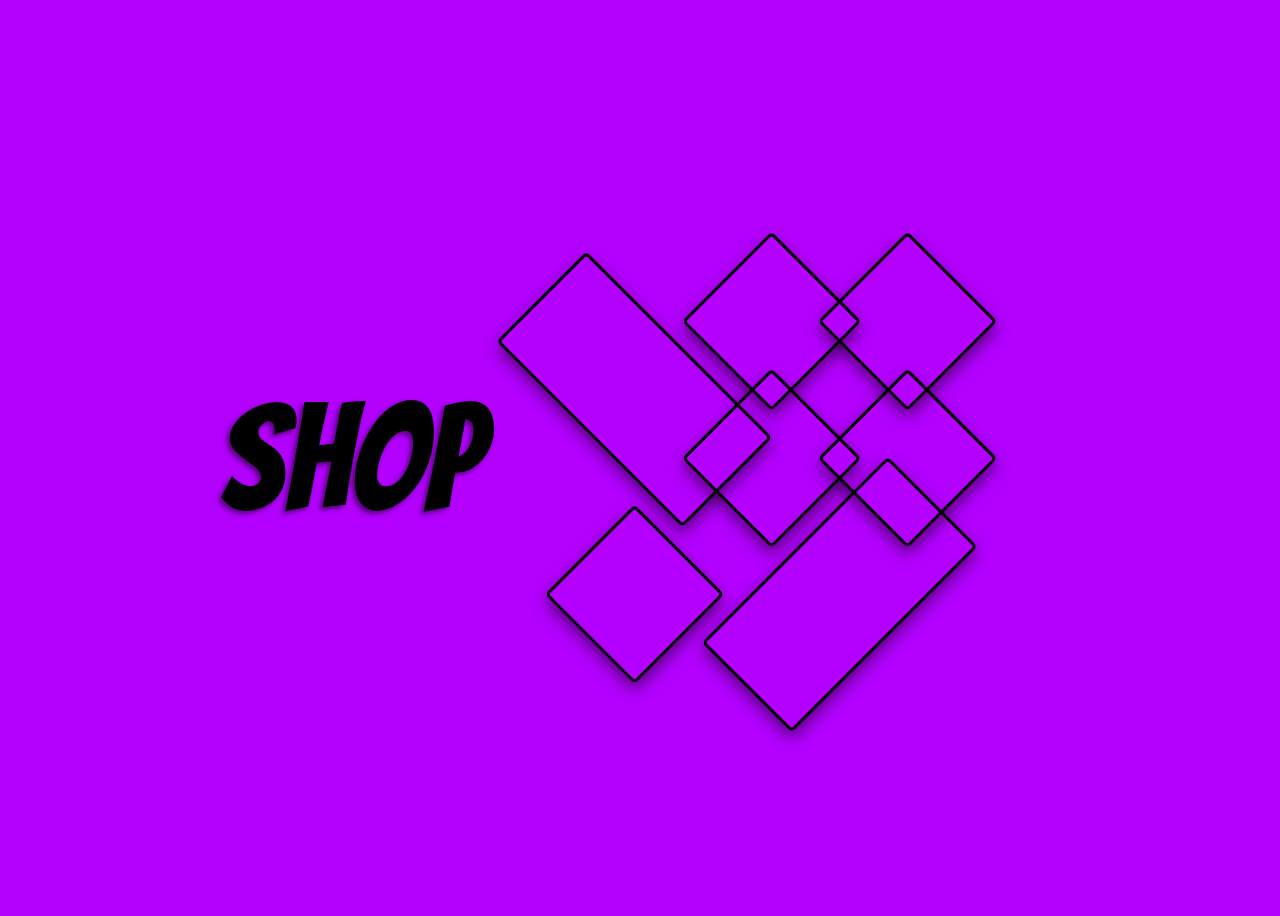
==== index.html @ 8e3a1a27 "v1.0.0" ====
<!DOCTYPE html>
<html lang="en" >
<head>
  <meta charset="UTF-8">
  <title>Shop | straight-code</title>
  <link rel="stylesheet" href="./style.css">

</head>
<body>
<!-- partial:index.partial.html -->
<a class="company" href="https://shop.straight-code.xyz" target="blank">SHOP</a>
<div class="container">
  <div class="item">
    <div class="hi"><span>🦄</span></div>
  </div>
  <div class="item">
    <div class="hi"><span>😎</span></div>
  </div>
  <div class="item">
    <div class="hi"><span>⚽️</span></div>
  </div>
  <div class="item">
    <div class="hi"><span>🏃</span></div>
  </div>
  <div class="item">
    <div class="hi"><span>🔥</span></div>
  </div>
  <div class="item">
    <div class="hi"><span>❤️</span></div>
  </div>
  <div class="item">
    <div class="hi"><span>🏀</span></div>
  </div>
</div><a class="company" href="https://shop.straight-code.xyz" target="blank"></a>
<!-- <div id="jin">Created by <a href="https://straight-code.xyz" target="blank">straight-code</a></div> -->
<!-- partial -->
  
</body>
</html>
---- style.css ----
@import url('https://fonts.googleapis.com/css?family=Bangers');
a, a:visited {
  text-decoration: none;
  color: black;
}
body {
  height: 100vh;
  background: #b300ff;
  display: flex;
  justify-content: center;
  align-items: center;
  font-family: 'Bangers', serif;
}
.container {
  min-height: 400px;
  min-width: 400px;
  padding: 10px;
  border-radius: 5px;
  display: grid;
  grid-template-columns: repeat(3, 1fr);
  grid-template-rows: repeat(3, 1fr);
  grid-gap: 10px;
}
 
.item {
  background: black;
  border-radius: 5px;
  position: relative;
  overflow: hidden;
  cursor: pointer;
  transform: rotate(-45deg);
  border: 3px solid black;
  box-shadow: -5px 5px 15px rgba(0,0,0,.5);
  transition: all .3s;
}
.item:hover {
  transform: scale(1.5);
  position: relative;
  z-index: 10;
}
.item:hover::before {
  opacity: 1;
}
.item:hover .hi {
  transform: translate(-50%, -50%) rotate(45deg);
}

.item::before {
  content: '';
  height: 100%;
  width: 100%;
  position: absolute;
  background: rgba(0,0,0,.6);
  opacity: 0;
  transition: all .4s;
  
}
.item:nth-child(1) {
  background: url("https://github.com/straight-code.png");
  background-size: cover;
  background-position: center;
  grid-row: 1 / 3;
/*   transform: rotate(45deg); */
  
}
.item:nth-child(2) {
  background: url("https://github.com/straight-code.png");
  background-size: cover;
  background-position: center;
/*   transform: rotate(45deg); */
  
}
.item:nth-child(3) {
  background: url("https://github.com/straight-code.png");
  background-size: cover;
  background-position: center;
/*   grid-row: 1 / 3; */
}
.item:nth-child(4) {
  background: url("https://github.com/straight-code.png");
  background-size: cover;
  background-position: center;
  postion: relative;
  z-index: 6;
}
.item:nth-child(5) {
  background: url("https://github.com/straight-code.png");
  background-size: cover;
  background-position: center;
}
.item:nth-child(6) {
  background: url("https://github.com/straight-code.png");
  background-size: cover;
  background-position: center;
}
.item:nth-child(7) {
  background: url("https://github.com/straight-code.png");
  background-size: cover;
  background-position: center;
/*   transform: rotate(45deg); */
  grid-column: 2 / 4;
  
}

.hi {
  position: absolute;
  height: 50px;
  width: 50px;
  display: flex;
  justify-content: center;
  align-items: center;
  background: linear-gradient(#b300ff,#ffffff);
  top: 50%;
  left: 50%;
  transform: translate(-60%, -250px) rotate(45deg);
  border-radius: 10px;
  transition: all .5s;
}

 .hi span {
  transform: rotate(-45deg);
  font-size: 22px;
}

.company {
  font-size: 150px;
  margin: 80px;
  text-shadow: -3px 3px 5px rgba(0,0,0,.5);
  transition: all .4s;
  transform-origin: center;
  cursor: pointer;
}
.company:hover {
  transform: scale(1.2);
  text-shadow: 0 10px 15px rgba(0,0,0,.5);
}

#jin {
  position: absolute;
  font-size: 18px;
  bottom: 5px;
  left: 10px;
}
 
#jin:hover > a {
  color: royalblue;
  transform: scale(1.5);
}
a {
    display: inline-block;
    transition: all .3s;
    transform-origin: bottom left;
  }

@media only screen and (max-width: 1100px) {
    .container {
      transform: scale(.7);
    }
    .company {
      margin: 0;
      font-size: 50px;
    }
}
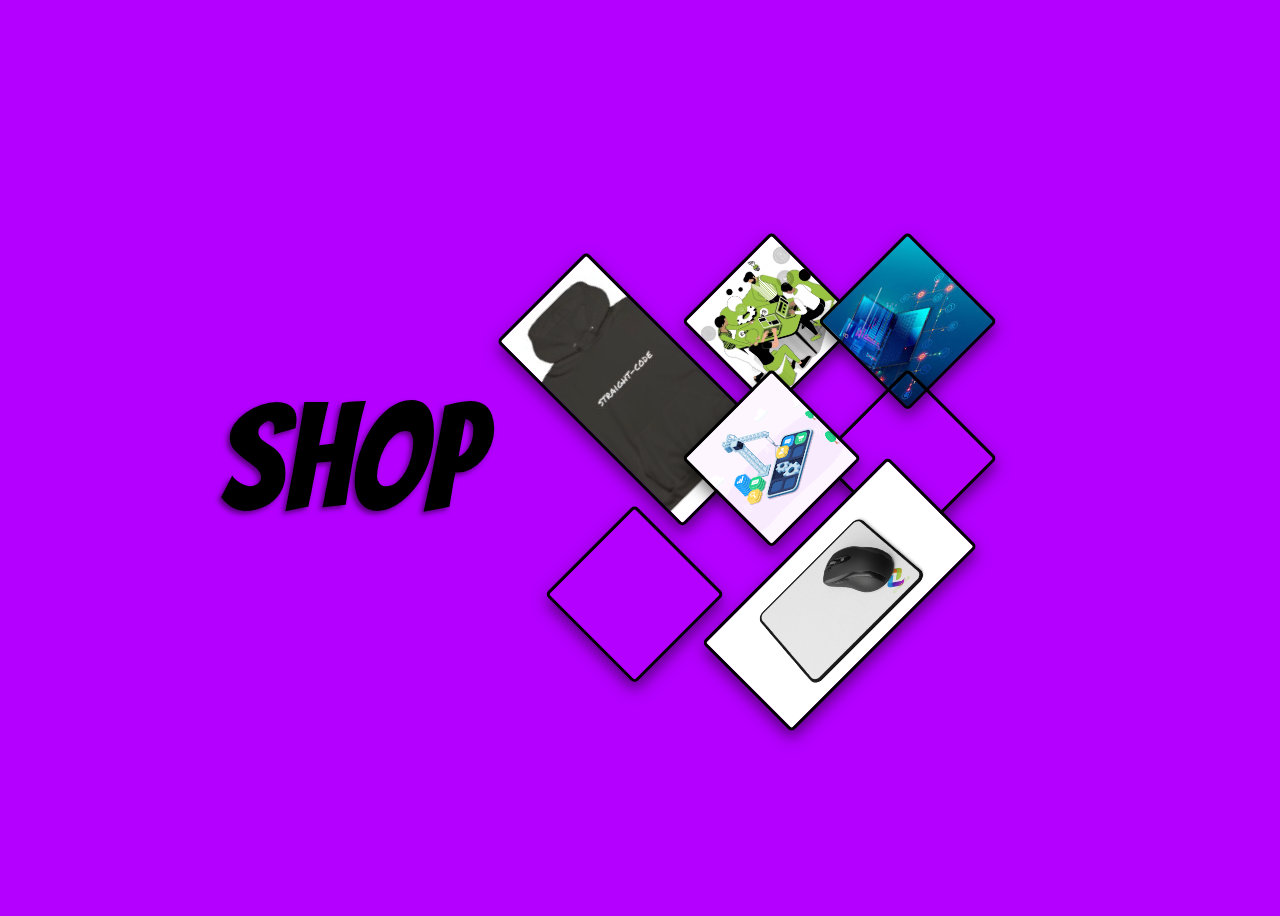
==== commit e988c2da: "v1.0.1" ====
--- a/index.html
+++ b/index.html
@@ -11,25 +11,25 @@
 <a class="company" href="https://shop.straight-code.xyz" target="blank">SHOP</a>
 <div class="container">
   <div class="item">
-    <div class="hi"><span>🦄</span></div>
+    <div class="hi"><span>✅</span></div>
   </div>
   <div class="item">
-    <div class="hi"><span>😎</span></div>
+    <div class="hi"><span>✅</span></div>
   </div>
   <div class="item">
-    <div class="hi"><span>⚽️</span></div>
+    <div class="hi"><span>✅</span></div>
   </div>
   <div class="item">
-    <div class="hi"><span>🏃</span></div>
+    <div class="hi"><span>✅</span></div>
   </div>
   <div class="item">
-    <div class="hi"><span>🔥</span></div>
+    <div class="hi"><span>✅</span></div>
   </div>
   <div class="item">
-    <div class="hi"><span>❤️</span></div>
+    <div class="hi"><span>✅</span></div>
   </div>
   <div class="item">
-    <div class="hi"><span>🏀</span></div>
+    <div class="hi"><span>✅</span></div>
   </div>
 </div><a class="company" href="https://shop.straight-code.xyz" target="blank"></a>
 <!-- <div id="jin">Created by <a href="https://straight-code.xyz" target="blank">straight-code</a></div> -->
--- a/style.css
+++ b/style.css
@@ -56,7 +56,7 @@
   
 }
 .item:nth-child(1) {
-  background: url("https://github.com/straight-code.png");
+  background: url("./assets/clothing.jpeg");
   background-size: cover;
   background-position: center;
   grid-row: 1 / 3;
@@ -64,37 +64,37 @@
   
 }
 .item:nth-child(2) {
-  background: url("https://github.com/straight-code.png");
+  background: url("./assets/services.jpeg");
   background-size: cover;
   background-position: center;
 /*   transform: rotate(45deg); */
   
 }
 .item:nth-child(3) {
-  background: url("https://github.com/straight-code.png");
+  background: url("./assets/software.jpeg");
   background-size: cover;
   background-position: center;
 /*   grid-row: 1 / 3; */
 }
 .item:nth-child(4) {
-  background: url("https://github.com/straight-code.png");
+  background: url("./assets/tools.png");
   background-size: cover;
   background-position: center;
   postion: relative;
   z-index: 6;
 }
 .item:nth-child(5) {
-  background: url("https://github.com/straight-code.png");
+  background: url("./assets/brand.png");
   background-size: cover;
   background-position: center;
 }
 .item:nth-child(6) {
-  background: url("https://github.com/straight-code.png");
+  background: url("./assets/brand1.png");
   background-size: cover;
   background-position: center;
 }
 .item:nth-child(7) {
-  background: url("https://github.com/straight-code.png");
+  background: url("./assets/access.png");
   background-size: cover;
   background-position: center;
 /*   transform: rotate(45deg); */
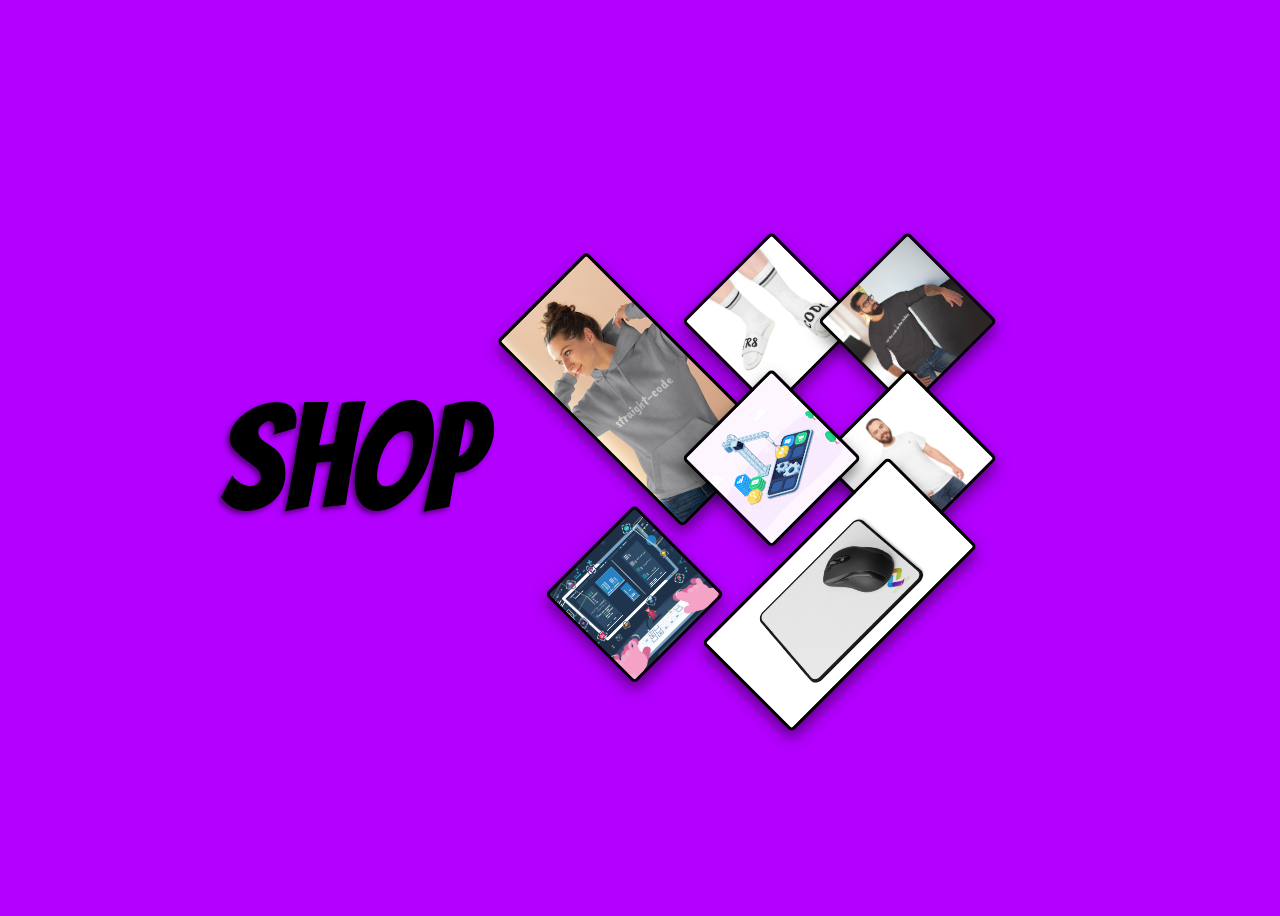
==== commit 6d3ab3a2: "v1.0.2" ====
--- a/index.html
+++ b/index.html
@@ -4,32 +4,32 @@
   <meta charset="UTF-8">
   <title>Shop | straight-code</title>
   <link rel="stylesheet" href="./style.css">
-
+  <link href="https://straight-code.github.io/assets/straight-code.png" rel="shortcut icon" />
 </head>
 <body>
 <!-- partial:index.partial.html -->
-<a class="company" href="https://shop.straight-code.xyz" target="blank">SHOP</a>
+<a class="company" href="./main/index.html" target="blank">SHOP</a>
 <div class="container">
   <div class="item">
-    <div class="hi"><span>✅</span></div>
+    <div class="hi"><a href="./main/women/index.html"><span>✅</span></a></div>
   </div>
   <div class="item">
-    <div class="hi"><span>✅</span></div>
+    <div class="hi"><a href="./main/accessories/index.html"><span>✅</span></a></div>
   </div>
   <div class="item">
-    <div class="hi"><span>✅</span></div>
+    <div class="hi"><a href="./main/mens/index.html"><span>✅</span></a></div>
   </div>
   <div class="item">
-    <div class="hi"><span>✅</span></div>
+    <div class="hi"><a href="./main/softwares/index.html"><span>✅</span></a></div>
   </div>
   <div class="item">
-    <div class="hi"><span>✅</span></div>
+    <div class="hi"><a href="./main/mens/index.html"><span>✅</span></a></div>
   </div>
   <div class="item">
-    <div class="hi"><span>✅</span></div>
+    <div class="hi"><a href="./main/tools/index.html"><span>✅</span></a></div>
   </div>
   <div class="item">
-    <div class="hi"><span>✅</span></div>
+    <div class="hi"><a href="./main/accessories/index.html"><span>✅</span></a></div>
   </div>
 </div><a class="company" href="https://shop.straight-code.xyz" target="blank"></a>
 <!-- <div id="jin">Created by <a href="https://straight-code.xyz" target="blank">straight-code</a></div> -->
--- a/style.css
+++ b/style.css
@@ -56,7 +56,7 @@
   
 }
 .item:nth-child(1) {
-  background: url("./assets/clothing.jpeg");
+  background: url("./main/assets/preview2.png");
   background-size: cover;
   background-position: center;
   grid-row: 1 / 3;
@@ -64,14 +64,14 @@
   
 }
 .item:nth-child(2) {
-  background: url("./assets/services.jpeg");
+  background: url("./assets/str8-slides.jpg");
   background-size: cover;
   background-position: center;
 /*   transform: rotate(45deg); */
   
 }
 .item:nth-child(3) {
-  background: url("./assets/software.jpeg");
+  background: url("./main/assets/preview1.png");
   background-size: cover;
   background-position: center;
 /*   grid-row: 1 / 3; */
@@ -84,12 +84,12 @@
   z-index: 6;
 }
 .item:nth-child(5) {
-  background: url("./assets/brand.png");
+  background: url("./main/assets/preview3.png");
   background-size: cover;
   background-position: center;
 }
 .item:nth-child(6) {
-  background: url("./assets/brand1.png");
+  background: url("./assets/tools.jpg");
   background-size: cover;
   background-position: center;
 }
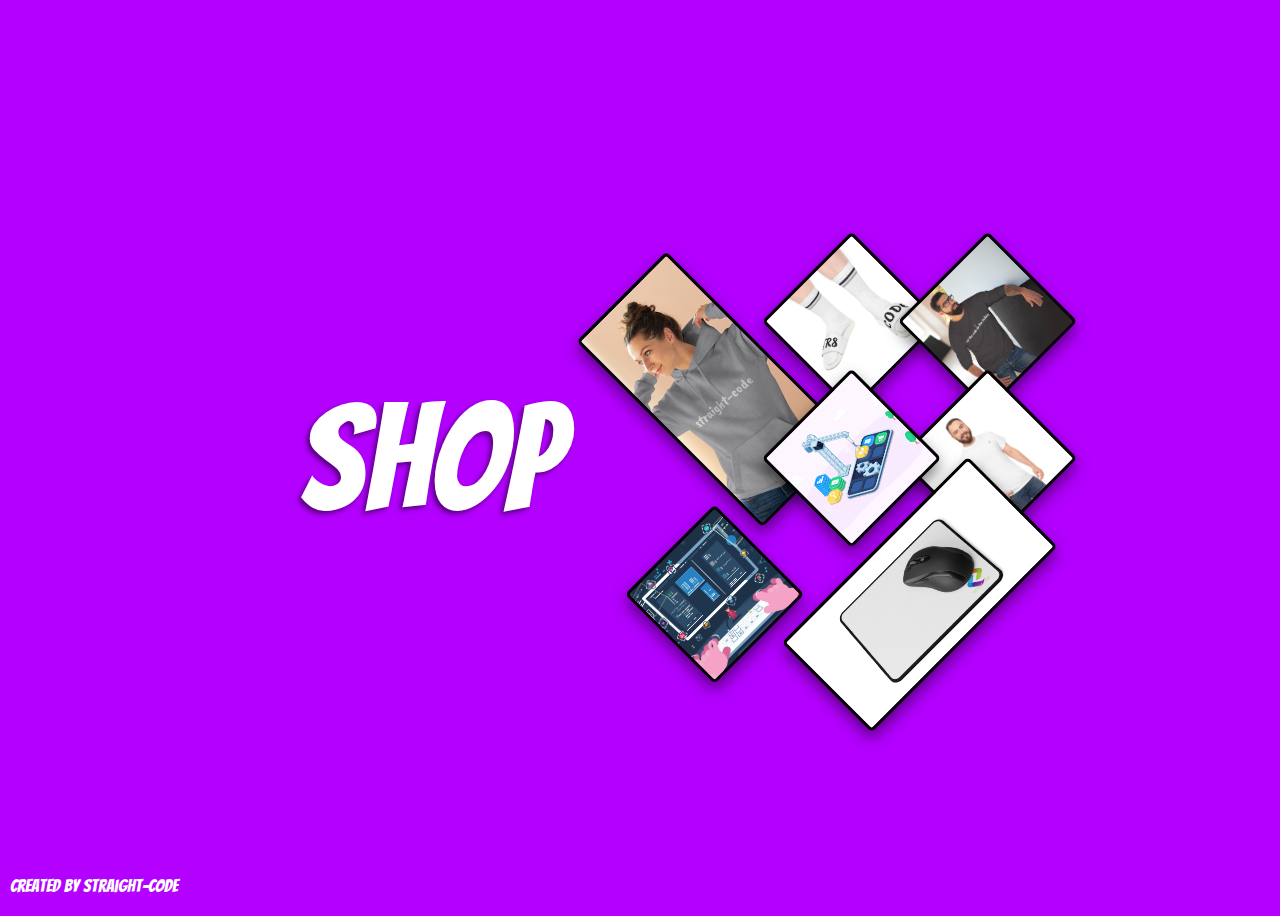
==== commit dbdf216b: "v1.0.3" ====
--- a/index.html
+++ b/index.html
@@ -8,31 +8,31 @@
 </head>
 <body>
 <!-- partial:index.partial.html -->
-<a class="company" href="./main/index.html" target="blank">SHOP</a>
+<a class="company" href="./main/index.html" target="blank" style="color: #fff;">SHOP</a>
 <div class="container">
   <div class="item">
-    <div class="hi"><a href="./main/women/index.html"><span>✅</span></a></div>
+    <a href="./main/womens/index.html"><div class="hi"><span>✅</span></div></a>
   </div>
   <div class="item">
-    <div class="hi"><a href="./main/accessories/index.html"><span>✅</span></a></div>
+    <a href="./main/accessories/index.html"><div class="hi"><span>✅</span></div></a>
   </div>
   <div class="item">
-    <div class="hi"><a href="./main/mens/index.html"><span>✅</span></a></div>
+    <a href="./main/mens/index.html"><div class="hi"><span>✅</span></div></a>
   </div>
   <div class="item">
-    <div class="hi"><a href="./main/softwares/index.html"><span>✅</span></a></div>
+    <a href="./main/tools/index.html"><div class="hi"><span>✅</span></div></a>
   </div>
   <div class="item">
-    <div class="hi"><a href="./main/mens/index.html"><span>✅</span></a></div>
+    <a href="./main/mens/tees/index.html"><div class="hi"><span>✅</span></div></a>
   </div>
   <div class="item">
-    <div class="hi"><a href="./main/tools/index.html"><span>✅</span></a></div>
+    <a href="./main/softwares/index.html"><div class="hi"><span>✅</span></div></a>
   </div>
   <div class="item">
-    <div class="hi"><a href="./main/accessories/index.html"><span>✅</span></a></div>
+    <a href="./main/accessories/index.html"><div class="hi"><span>✅</span></div></a>
   </div>
-</div><a class="company" href="https://shop.straight-code.xyz" target="blank"></a>
-<!-- <div id="jin">Created by <a href="https://straight-code.xyz" target="blank">straight-code</a></div> -->
+ </div><!--<a class="company" href="https://shop.straight-code.xyz" target="blank"></a> -->
+ <div id="jin" style="color: #fff;">Created by <a style="color: #fff;" href="https://straight-code.xyz" target="blank">straight-code</a></div>
 <!-- partial -->
   
 </body>
